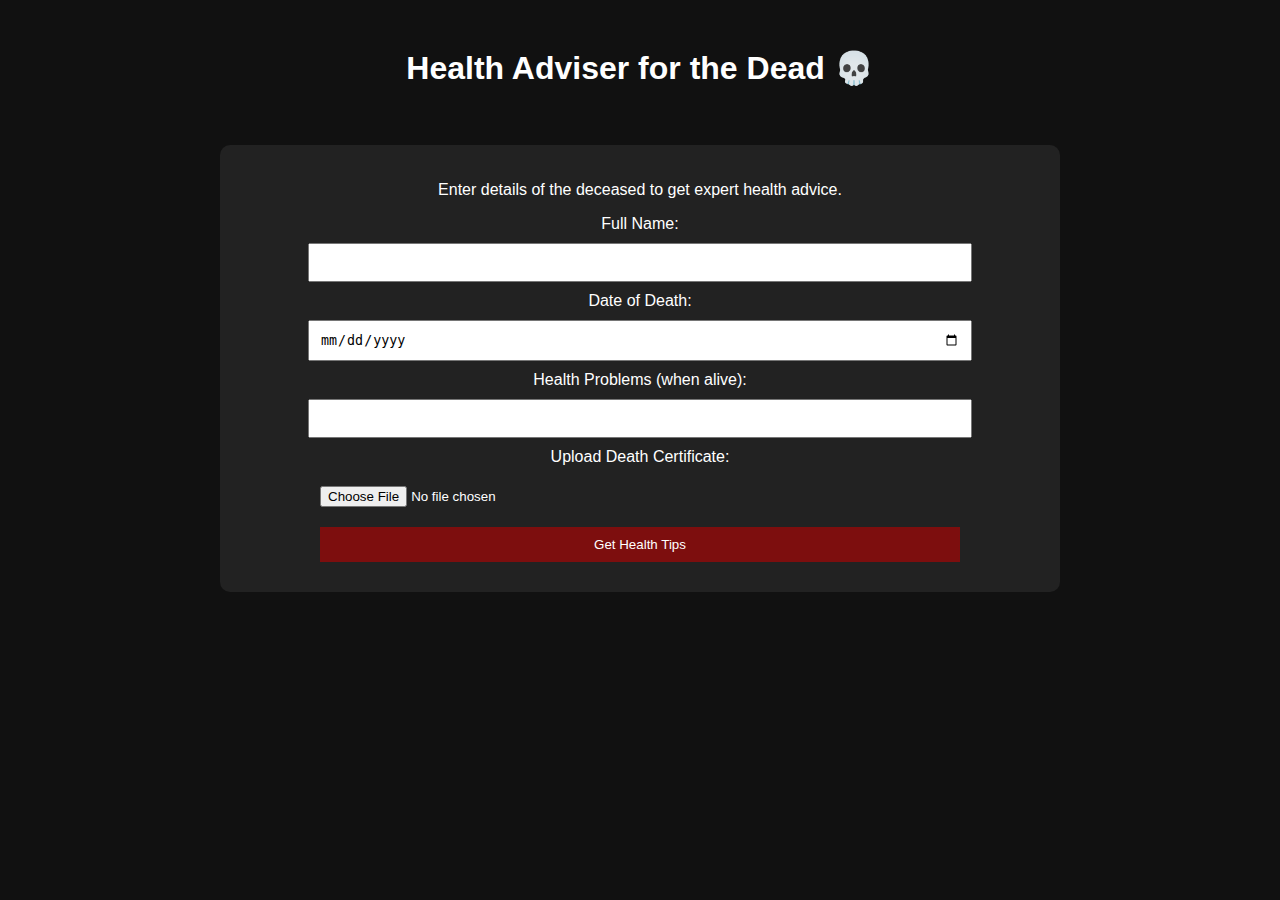
==== index.html @ 8b92882d "Add files via upload" ====
<!DOCTYPE html>
<html lang="en">
<head>
    <meta charset="UTF-8">
    <meta name="viewport" content="width=device-width, initial-scale=1.0">
    <title>Health Adviser for the Dead</title>
    <link rel="stylesheet" href="styles.css">
</head>
<body>
    <h1>Health Adviser for the Dead 💀</h1><br><br>
    <div class="container">
        
        <p>Enter details of the deceased to get expert health advice.</p>

        <form id="deathForm">
            <label for="name">Full Name:</label>
            <input type="text" id="name" required>

            <label for="dob">Date of Death:</label>
            <input type="date" id="dob" required>

            <label for="health">Health Problems (when alive):</label>
            <input type="text" id="health" required>

            <label for="certificate">Upload Death Certificate:</label>
            <input type="file" id="certificate" required>

            <button type="submit">Get Health Tips</button>
        </form>

        <div id="healthTips" class="hidden">
            <h2>Health Advice for You:</h2><br>
            <p id="message"></p>
        </div>
    </div>

    <script src="script.js"></script>
</body>
</html>
---- styles.css ----
body {
    font-family: Arial, sans-serif;
    text-align: center;
    background-color: #111;
    color: white;
    padding: 20px;
}

.container {
    max-width: 800px;
    margin: auto;
    background: #222;
    padding: 20px;
    border-radius: 10px;
    align-items: center;
}

input, button {
    display: block;
    margin: 10px auto;
    padding: 10px;
    width: 80%;
}

button {
    background: rgb(125, 14, 14);
    color: white;
    border: none;
    cursor: pointer;
}

#healthTips {
    margin-top: 20px;
    background: #333;
    padding: 10px;
    border-radius: 10px;
}

.hidden {
    display: none;
}

h1 {
    align-items: center;
}
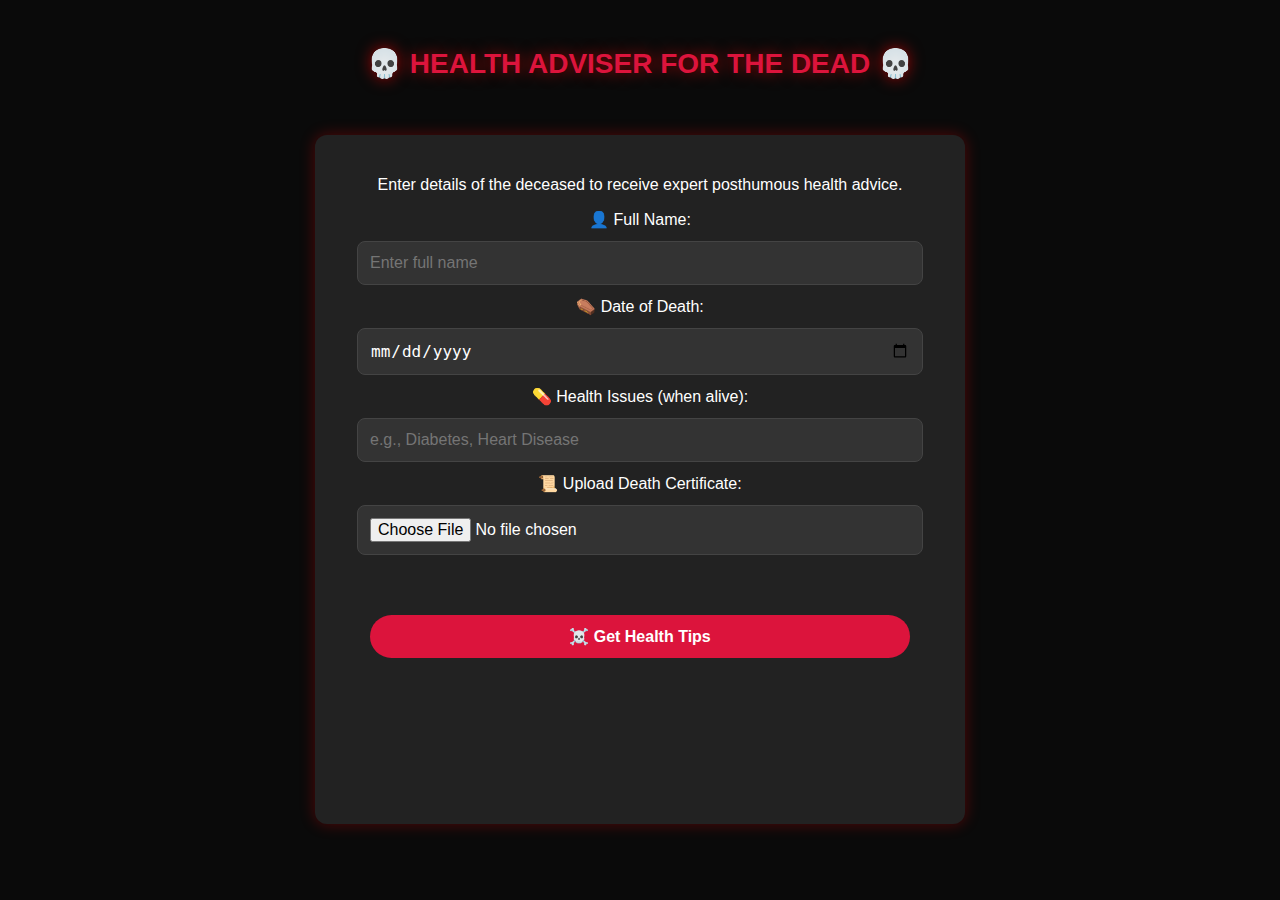
==== commit 25d4663f: "styling the website" ====
--- a/index.html
+++ b/index.html
@@ -7,29 +7,29 @@
     <link rel="stylesheet" href="styles.css">
 </head>
 <body>
-    <h1>Health Adviser for the Dead 💀</h1><br><br>
+    <h1>💀 Health Adviser for the Dead 💀</h1><br><br>
+    
     <div class="container">
-        
-        <p>Enter details of the deceased to get expert health advice.</p>
+        <p>Enter details of the deceased to receive expert posthumous health advice.</p>
 
         <form id="deathForm">
-            <label for="name">Full Name:</label>
-            <input type="text" id="name" required>
+            <label for="name">👤 Full Name:</label>
+            <input type="text" id="name" required placeholder="Enter full name">
 
-            <label for="dob">Date of Death:</label>
+            <label for="dob">⚰️ Date of Death:</label>
             <input type="date" id="dob" required>
 
-            <label for="health">Health Problems (when alive):</label>
-            <input type="text" id="health" required>
+            <label for="health">💊 Health Issues (when alive):</label>
+            <input type="text" id="health" required placeholder="e.g., Diabetes, Heart Disease">
 
-            <label for="certificate">Upload Death Certificate:</label>
-            <input type="file" id="certificate" required>
+            <label for="certificate">📜 Upload Death Certificate:</label>
+            <input type="file" id="certificate" required><br><br>
 
-            <button type="submit">Get Health Tips</button>
+            <button type="submit">☠️ Get Health Tips</button>
         </form>
 
         <div id="healthTips" class="hidden">
-            <h2>Health Advice for You:</h2><br>
+            <h2>🔮 Your Afterlife Health Advice:</h2>
             <p id="message"></p>
         </div>
     </div>
--- a/styles.css
+++ b/styles.css
@@ -1,45 +1,117 @@
+
 body {
     font-family: Arial, sans-serif;
     text-align: center;
-    background-color: #111;
+    background-color: #0a0a0a;
     color: white;
     padding: 20px;
+    overflow-x: hidden;
 }
 
+
 .container {
-    max-width: 800px;
+    max-width: 600px;
     margin: auto;
     background: #222;
-    padding: 20px;
-    border-radius: 10px;
-    align-items: center;
+    padding: 25px;
+    border-radius: 12px;
+    box-shadow: 0 0 15px rgba(255, 0, 0, 0.3);
+    transition: 0.3s ease-in-out;
 }
+
+
 
 input, button {
     display: block;
-    margin: 10px auto;
-    padding: 10px;
-    width: 80%;
+    width: 90%;
+    padding: 12px;
+    margin: 12px auto;
+    border-radius: 8px;
+    border: none;
+    font-size: 16px;
+    transition: 0.3s ease-in-out;
 }
 
+
+input {
+    background: #333;
+    color: white;
+    border: 1px solid #444;
+}
+
+input:focus {
+    outline: none;
+    border-color: crimson;
+    box-shadow: 0 0 10px crimson;
+}
+
+
 button {
-    background: rgb(125, 14, 14);
+    background: crimson;
     color: white;
-    border: none;
+    font-weight: bold;
     cursor: pointer;
+    transition: 0.3s;
+    border-radius: 50px;
 }
+
+button:hover {
+    background: darkred;
+    transform: scale(1.05);
+}
+
+
+h1 {
+    font-size: 28px;
+    text-transform: uppercase;
+    color: crimson;
+    text-shadow: 0 0 15px rgba(255, 0, 0, 0.6);
+    animation: flicker 1.5s infinite alternate;
+}
+
+
+@keyframes flicker {
+    0% { opacity: 1; text-shadow: 0 0 10px red; }
+    100% { opacity: 0.8; text-shadow: 0 0 20px darkred; }
+}
+
 
 #healthTips {
     margin-top: 20px;
     background: #333;
-    padding: 10px;
+    padding: 15px;
     border-radius: 10px;
+    box-shadow: 0 0 10px rgba(255, 0, 0, 0.3);
+    transition: 0.5s;
+    opacity: 0;
+    transform: translateY(20px);
 }
 
-.hidden {
-    display: none;
+
+#healthTips.show {
+    opacity: 1;
+    transform: translateY(0);
 }
 
-h1 {
-    align-items: center;
-}+
+#message {
+    font-size: 22px;
+    font-style: italic;
+    color: #ff4d4d;
+    overflow: hidden;
+    border-right: 2px solid white;
+    white-space: nowrap;
+    width: 0;
+    animation: typing 3s steps(40, end) forwards, blink 0.75s infinite;
+}
+
+
+@keyframes typing {
+    from { width: 0; }
+    to { width: 100%; }
+}
+
+
+@keyframes blink {
+    50% { border-color: transparent; }
+}
